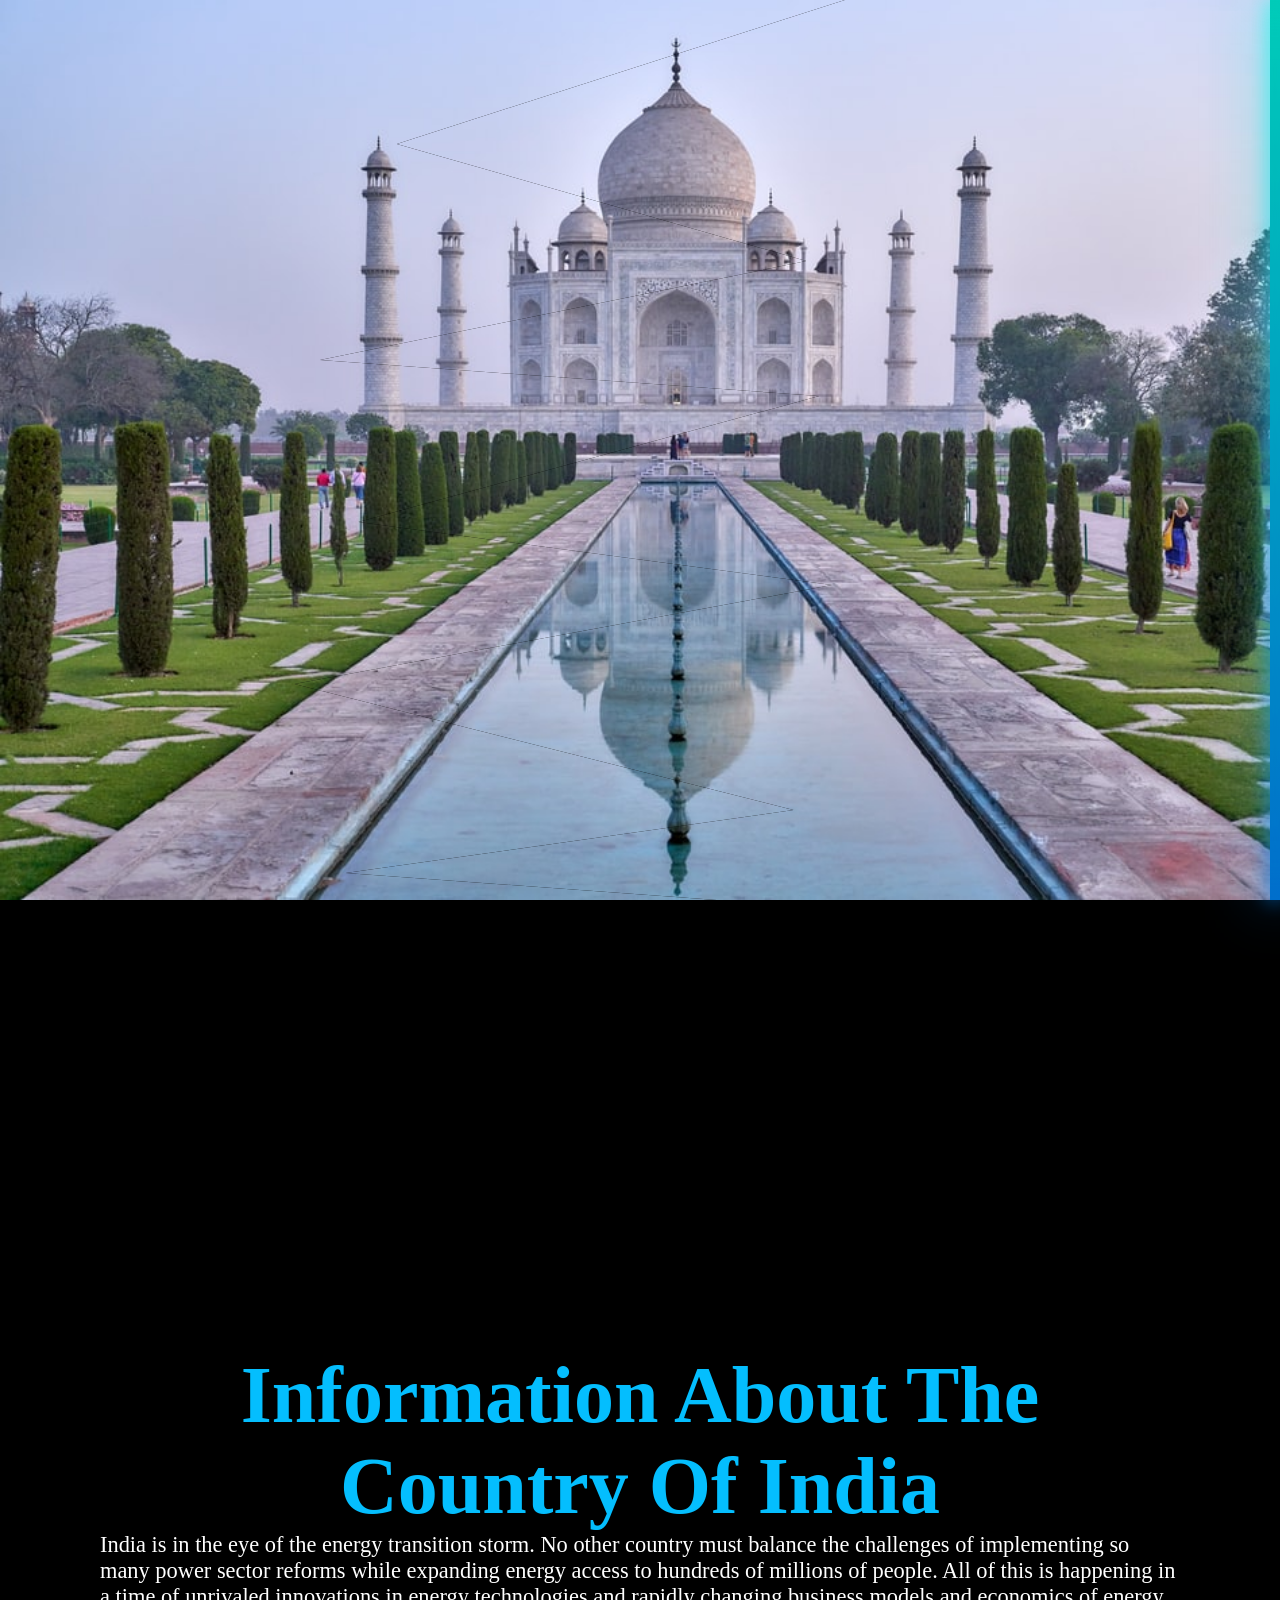
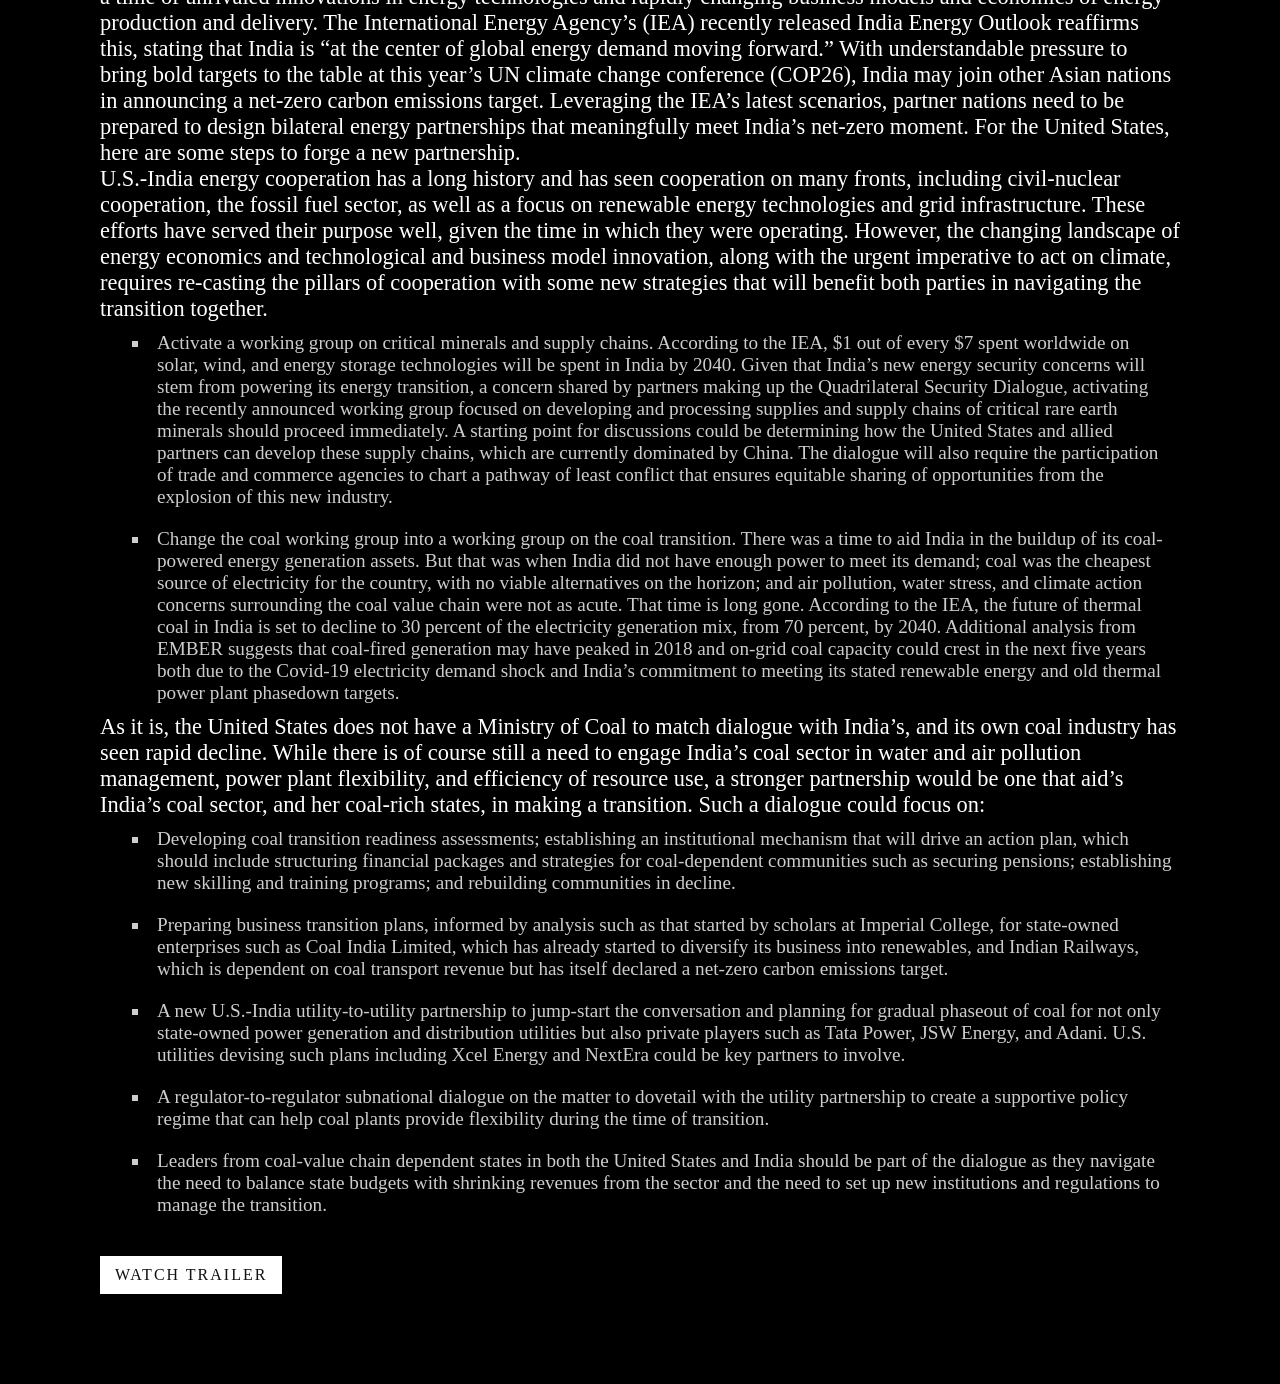
==== index2.html @ d143ca3e "create project" ====
<!DOCTYPE html>
<html lang="en">

<head>
    <meta charset="UTF-8">
    <meta http-equiv="X-UA-Compatible" content="IE=edge">
    <meta name="viewport" content="width=device-width, initial-scale=1.0">
    <title>countries / India</title>
    <link rel="stylesheet" href="css/fontawesome.min.css">
    <link rel="stylesheet" href="css/bootstrap.min.css">
    <link rel="stylesheet" href="css/owl.carousel.min.css" />
    <link rel="stylesheet" href="css/style.css">
</head>

<body>
    <div id="scrollBar1"></div>
    <div id="scrollPath1"></div>
    <!-- start section london -->
    <div class="page-india">
        <div class="section-india">
            <div class="side" id="side1"></div>
            <div class="side" id="side2"></div>
        </div>
        <div class="content">
            <h2>Information about the country of India</h2>
            <p>India is in the eye of the energy transition storm. No other country must balance the challenges of
                implementing so many power sector reforms while expanding energy access to hundreds of millions of
                people. All of this is happening in a time of unrivaled innovations in energy technologies and rapidly
                changing business models and economics of energy production and delivery. The International Energy
                Agency’s (IEA) recently released India Energy Outlook reaffirms this, stating that India is “at the
                center of global energy demand moving forward.” With understandable pressure to bring bold targets to
                the table at this year’s UN climate change conference (COP26), India may join other Asian nations in
                announcing a net-zero carbon emissions target. Leveraging the IEA’s latest scenarios, partner nations
                need to be prepared to design bilateral energy partnerships that meaningfully meet India’s net-zero
                moment. For the United States, here are some steps to forge a new partnership.
            </p>
            <p>U.S.-India energy cooperation has a long history and has seen cooperation on many fronts, including
                civil-nuclear cooperation, the fossil fuel sector, as well as a focus on renewable energy technologies
                and grid infrastructure. These efforts have served their purpose well, given the time in which they were
                operating. However, the changing landscape of energy economics and technological and business model
                innovation, along with the urgent imperative to act on climate, requires re-casting the pillars of
                cooperation with some new strategies that will benefit both parties in navigating the transition
                together.</p>
            <ul>
                <li>Activate a working group on critical minerals and supply chains. According to the IEA, $1 out of
                    every $7 spent worldwide on solar, wind, and energy storage technologies will be spent in India by
                    2040. Given that India’s new energy security concerns will stem from powering its energy transition,
                    a concern shared by partners making up the Quadrilateral Security Dialogue, activating the recently
                    announced working group focused on developing and processing supplies and supply chains of critical
                    rare earth minerals should proceed immediately. A starting point for discussions could be
                    determining how the United States and allied partners can develop these supply chains, which are
                    currently dominated by China. The dialogue will also require the participation of trade and commerce
                    agencies to chart a pathway of least conflict that ensures equitable sharing of opportunities from
                    the explosion of this new industry.</li>
                <li>Change the coal working group into a working group on the coal transition. There was a time to aid
                    India in the buildup of its coal-powered energy generation assets. But that was when India did not
                    have enough power to meet its demand; coal was the cheapest source of electricity for the country,
                    with no viable alternatives on the horizon; and air pollution, water stress, and climate action
                    concerns surrounding the coal value chain were not as acute. That time is long gone. According to
                    the IEA, the future of thermal coal in India is set to decline to 30 percent of the electricity
                    generation mix, from 70 percent, by 2040. Additional analysis from EMBER suggests that coal-fired
                    generation may have peaked in 2018 and on-grid coal capacity could crest in the next five years both
                    due to the Covid-19 electricity demand shock and India’s commitment to meeting its stated renewable
                    energy and old thermal power plant phasedown targets.</li>
            </ul>
            <p>As it is, the United States does not have a Ministry of Coal to match dialogue with India’s, and its own
                coal industry has seen rapid decline. While there is of course still a need to engage India’s coal
                sector in water and air pollution management, power plant flexibility, and efficiency of resource use, a
                stronger partnership would be one that aid’s India’s coal sector, and her coal-rich states, in making a
                transition. Such a dialogue could focus on:</p>
            <ul>
                <li>Developing coal transition readiness assessments; establishing an institutional mechanism that will
                    drive an action plan, which should include structuring financial packages and strategies for
                    coal-dependent communities such as securing pensions; establishing new skilling and training
                    programs; and rebuilding communities in decline.</li>
                <li>Preparing business transition plans, informed by analysis such as that started by scholars at
                    Imperial College, for state-owned enterprises such as Coal India Limited, which has already started
                    to diversify its business into renewables, and Indian Railways, which is dependent on coal transport
                    revenue but has itself declared a net-zero carbon emissions target.</li>
                <li>A new U.S.-India utility-to-utility partnership to jump-start the conversation and planning for
                    gradual phaseout of coal for not only state-owned power generation and distribution utilities but
                    also private players such as Tata Power, JSW Energy, and Adani. U.S. utilities devising such plans
                    including Xcel Energy and NextEra could be key partners to involve.</li>
                <li>A regulator-to-regulator subnational dialogue on the matter to dovetail with the utility partnership
                    to create a supportive policy regime that can help coal plants provide flexibility during the time
                    of transition.</li>
                <li>Leaders from coal-value chain dependent states in both the United States and India should be part of
                    the dialogue as they navigate the need to balance state budgets with shrinking revenues from the
                    sector and the need to set up new institutions and regulations to manage the transition.</li>
            </ul>
            <a href="#" onclick="toggle();">Watch Trailer</a>
        </div>
        <div class="trailer">
            <video src="video/Jana Gana Mana - National Anthem -.mp4" controls="true"></video>
            <img src="image/close.png" alt="image-close" onclick="toggle();">
        </div>
    </div>
    <!-- link jquery -->
    <script src="js/jquery-3.6.0.min.js"></script>
    <!-- link bootstrap -->
    <script src="js/popper.min.js"></script>
    <script src="js/bootstrap.min.js"></script>
    <!-- link javascript -->
    <script src="js/fontAwesome.js"></script>
    <script src="js/main.js"></script>
    <script type="text/javascript">
        // split Banner on Page Scroll
        var side1 = document.getElementById("side1")
        window.addEventListener("scroll", function () {
            side1.style.left = -window.pageYOffset + 'px';
        })
        var side2 = document.getElementById("side2")
        window.addEventListener("scroll", function () {
            side2.style.left = window.pageYOffset + 'px';
        })
        function toggle() {
            var trailer = document.querySelector('.trailer');
            trailer.classList.toggle('active');
            video.pause();
            video.currentTime = 0;
        }
    </script>
</body>

</html>
---- css/style.css ----
@import url('https://fonts.googleapis.com/css2?family=Poppins:wght@300&display=swap');
*{
    padding: 0;
    margin: 0;
    box-sizing: border-box;
}
body{
    width: 100%;
    display: flex;
    flex-wrap: wrap;
    justify-content: flex-start;
    scroll-behavior: smooth;
    background: #fff;
    overflow-x: hidden;
    font-family: 'Poppins',sans-serif;
}
@media (max-width: 260px) {
    body{
        display: none;
    }
}
body.dark{
    background: #000;
}
::selection{
    background: red;
    color: white;
}
/* *************** scrollBar styling and mouse-bar styling *************** */
::-webkit-scrollbar{
    width: 0;
}
#scrollPath1{
    position: fixed;
    top: 0;
    right: 0;
    width: 10px;
    height: 100%;
    background: rgba(0, 0, 0, .2);
    z-index: 100000;
}
#scrollBar1{
    position: fixed;
    top: 0;
    right: 0;
    width: 10px;
    height: 100%;
    background: linear-gradient(to top, #008aff, #00ffe7);
    z-index: 100000;
    animation: animate3 5s linear infinite;
}
@keyframes animate3 {
    0%, 100%{
        filter: hue-rotate(0deg);
    }
    50%{
        filter: hue-rotate(360deg);
    }
}
#scrollBar1::before{
    content: '';
    position: absolute;
    top: 0;
    left: 0;
    width: 100%;
    height: 100%;
    background: linear-gradient(to top, #008aff, #00ffe7);
    filter: blur(10px);
}
#scrollBar1::after{
    content: '';
    position: absolute;
    top: 0;
    right: 0;
    width: 100%;
    height: 100%;
    background: linear-gradient(to top, #008aff, #00ffe7);
    filter: blur(30px);
}
/* *************** start notification styling *************** */
.notify-alert-box{
    width: 400px;
    position: fixed;
    left: 50%;
    margin-left: -200px;
    top: 0;
    padding: 20px;
    z-index: 100000;
    background: #024e73;
    color: #333;
    transition: all 0.3s ease-in-out;
}
.notify-alert-box{
    color: #fff;
}
.notify-alert-box img{
    width: 70px;
    float: left;
    margin-right: 10px;
}
.notify-alert-box .buttons{
    text-align: right;
}
.notify-alert-box .buttons button{
    background: #024e73;
    color: #fff;
    border: 0;
    padding: 8px 15px;
    font-size: 18px;
    cursor: pointer;
}
/* *************** start preloader styling *************** */
.preloader{
    position: fixed;
    top: 0;
    display: flex;
    justify-content: center;
    align-items: center;
    width: 100%;
    height: 100vh;
    background: #070707;
    z-index: 10000000000;
}
.preloader::before{
    content: 'Loading';
    position: absolute;
    font-size: 12em;
    text-transform: uppercase;
    color: rgba(255, 255, 255, .03);
}
.preloader.active{
    transform: translateY(-100vh);
    transition: ease-in-out 2s;
    transition-delay: 1s;
}
.counter{
    position: relative;
    color: #fff;
    font-size: 16em;
    font-weight: 700;
    z-index: 1;
}
.counter::after{
    content: '%';
    font-size: 0.5em;
}
.hide{
    opacity: 0;
    transition: 1s;
    pointer-events: none;
}
/* ChatBot */
.chat_icon{
    position: fixed;
    left: 30px;
    bottom: 0px;
    font-size: 70px;
    color: #27ae60;
    cursor: pointer;
    z-index: 1000;
}
.chat_box{
    position: fixed;
    left: 20px;
    bottom: 100px;
    width: 400px;
    height: 40vh;
    background: #dedede;
    z-index: 1000;
    transition: all 0.3s ease-out;
    transform: scaleY(0);
    border-radius: 10px;
    border: 1px solid #27ae60;
    overflow-y: auto;
}
.chat_box.active{
    transform: scaleY(1);
}
.hidden{
    display: none !important;
}
.conv-form-wrapper textarea{
    height: 30px;
    overflow: hidden;
    resize: none;
}
#messages{
    padding: 20px;
}
/* *************** start scroll-top-button styling *************** */
.scroll-top{
    position: fixed;
    width: 50px;
    height: 50px;
    background: #27ae60;
    bottom: 800px;
    right: 30px;
    text-align: center;
    line-height: 50px;
    color: white;
    border-radius: 50%;
    z-index: 20;
    visibility: hidden;
    opacity: 0;
    box-shadow:  0px 0px 10px rgba(0,0,0,.5);
    transition: 0.5s;
    cursor: pointer;
}
.scroll-top.scroll{
    bottom: 40px;
    visibility: visible;
    opacity: 1;
}
/* *************** start section-icons styling *************** */
.section-icons{
    padding: 5px 10px;
    height: auto;
    width: 100%;
    display: flex;
    flex-wrap: wrap;
    align-items: center;
    justify-content: center;
    overflow: hidden;
}
.section-icons h3{
    font-size: 20px;
    font-weight: 400;
    font-family: sans-serif;
    color: #000;
    text-transform: uppercase;
}
body.dark .section-icons h3{
    color: #fff;
}
.section-icons h3 #phone-user{
    padding-left: 5px;
    font-size: 25px;
    font-weight: 500;
    color: #118f8b;
}
.section-icons .container .right .icons{
    margin-left: -80px;
}
.section-icons .container .right .icons a .fab{
    font-weight: 400;
    font-size: 20px;
    padding: 5px;
    color: #000;
}
body.dark .section-icons .container .right .icons a .fab{
    color: #fff;
}
.btn2{
    padding: 5px 15px 0;
    position: relative;
    background: transparent;
    font-size: 18px;
    display: inline-block;
    text-decoration: none;
    color: #069370;
    cursor: pointer;
    font-weight: 500;
    letter-spacing: 2px;
    text-transform: uppercase;
    transition: 0.5s;
}
.btn2:hover{
    letter-spacing: 4px;
    text-decoration: none;
    color: #069370;
}
#popup{
    position: fixed;
    top: -100%;
    left: 50%;
    transform: translate(-50%, -50%);
    z-index: 1000;
    background: #111;
    width: 450px;
    padding: 80px 50px 50px;
    box-shadow: 0 15px 30px rgba(0, 0, 0, 0.08);
    transition: 0.5s;
    border: 1px solid #444;
    border-radius: 20px;
    visibility: hidden;
}
#popup.active, #popup2.active{
    visibility: visible;
    top: 50%;
}
#popup .container{
    position: relative;
    margin-left: -50px;
    left: 6%;
    width: 400px;
    background: #111;
    padding: 20px 30px;
    border-radius: 5px;
    display: flex;
    align-items: center;
    justify-content: center;
    flex-direction: column;
}
#popup .container .post{
    display: none;
}
#popup .container .text{
    font-size: 25px;
    color: #666;
    font-weight: 500;
}
#popup .container .edit{
    position: absolute;
    right: 10px;
    top: 5px;
    font-size: 16px;
    color: #666;
    font-weight: 500;
    cursor: pointer;
}
#popup .container .edit:hover{
    text-decoration: underline;
    color: rgb(17, 141, 199);
}
#popup .container .star-widget input{
    display: none;
}
#popup .star-widget label{
    font-size: 40px;
    color: #444;
    padding: 10px;
    float: right;
    transition: all 0.2s ease;
}
.star-widget input#rate-1:not(checked) ~ label:hover,
.star-widget input#rate-2:not(checked) ~ label:hover,
.star-widget input#rate-3:not(checked) ~ label:hover,
.star-widget input#rate-4:not(checked) ~ label:hover,
.star-widget input#rate-5:not(checked) ~ label:hover{
    color: #fd4;
}
input#rate-1:checked ~ label,
input#rate-2:checked ~ label,
input#rate-3:checked ~ label,
input#rate-4:checked ~ label{
    color: #fd4;
}
input#rate-5:checked ~ label{
    color: #fd4;
    text-shadow: 0 0 20px #952;
}
#rate-1:checked ~ form .header:before{
    content: "I just hate it 😠";
}
#rate-2:checked ~ form .header:before{
    content: "I don't like it 😞";
}
#rate-3:checked ~ form .header:before{
    content: "I is awesome 😄";
}
#rate-4:checked ~ form .header:before{
    content: "I just like it 😎";
}
#rate-5:checked ~ form .header:before{
    content: "I just love it 😍";
}
#popup .container form{
    display: none;
}
#popup input:checked ~ form{
    display: block;
}
#popup form .header{
    width: 100%;
    font-size: 25px;
    color: #fe7;
    font-weight: 500;
    margin: 5px 0 20px 0;
    text-align: center;
    transition: all 0.2s ease;
}
#popup form .textarea{
    height: 100px;
    width: 100%;
    overflow: hidden;
}
#popup form .textarea textarea{
    height: 100%;
    width: 100%;
    outline: none;
    color: #eee;
    border: 1px solid #333;
    background: #222;
    padding: 10px;
    font-size: 17px;
    resize: none;
} 
#popup form .btn3{
    height: 45px;
    width: 100%;
    margin: 15px 0;
}
#popup form .btn3 button{
    height: 100%;
    width: 100%;
    border: 1px solid #444;
    outline: none;
    background: #222;
    color: #999;
    font-size: 17px;
    font-weight: 500;
    text-transform: uppercase;
    cursor: pointer;
    transition: all .3s ease;
}
#popup form .btn3 button:hover{
    background: #1b1b1b;
}
#popup .close{
    position: absolute;
    top: 30px;
    right: 30px;
    cursor: pointer;
    color: #fff;
}
.section-icons .container .left .toggle{
    position: absolute;
    background: rgba(255, 255, 255, 0.05);
    box-shadow: 2px 2px 5rem rgb(0 0 0 / 50%);
    width: 50px;
    height: 50px;
    border-radius: 50%;
    top: -20%;
    right: 0;
    transition: all 1s ease-in;
    cursor: pointer;
    padding-top: 7.5px;
}
body.dark .section-icons .container .left .toggle{
    background: rgba(0, 0, 0, 0.5);
    box-shadow: 0 0 .3rem rgb(150, 150, 150, 50%);
}
.section-icons .container .left .toggle::before{
    content: '\f185';
    font-family: fontAwesome;
    color: #000;
    font-size: 25px;
    padding-left: 12.5px;
}
body.dark .section-icons .container .left .toggle::before{
    content: '\f186';
    font-family: fontAwesome;
    color: #fff;
}
#popup2{
    position: fixed;
    top: -100%;
    left: 50%;
    transform: translate(-50%, -50%);
    z-index: 1000;
    background: #fff;
    width: 410px;
    padding: 20px 10px 0px;
    border-radius: 10px;
    box-shadow: 0 15px 30px rgba(0, 0, 0, 0.8);
    transition: 0.5s;
    visibility: hidden;
}
#popup2 .close{
    position: absolute;
    top: 30px;
    right: 30px;
    cursor: pointer;
    color: #d43f8d;
}
.popup .content{
    width: 400px;
    background: #fff;
    border-radius: 5px;
    text-align: center;
    padding: 30px 45px 10px 20px;
}
.popup .content h1{
    font-size: 35px;
    font-weight: 600;
    margin: 0 0 30px 0;
}
.popup .content .form-outer{
    width: 100%;
    overflow: hidden;
}
.popup .form-outer form{
    display: flex;
    width: 400%;
}
.popup .form-outer form .page{
    width: 25%;
    transition: margin-left .3s ease-in-out;
}
.popup .form-outer form .page .title{
    text-align: left;
    font-size: 25px;
    font-weight: 500;
}
.popup .form-outer form .page .field{
    height: 45px;
    width: 330px;
    margin: 45px 0;
    display: flex;
    position: relative;
}
.popup .form-outer form .page .field .label{
    position: absolute;
    top: -30px;
    font-weight: 500;
}
.popup .form-outer form .page .field input{
    height: 100%;
    width: 100%;
    border: 1px solid lightgrey;
    border-radius: 5px;
    font-size: 18px;
    padding-left: 15px;
}
.popup .form-outer form .page .field select{
    width: 100%;
    padding-left: 10px;
    font-size: 17px;
    font-weight: 500;
}
.popup .form-outer form .page .field button{
    width: 100%;
    height: calc(100% + 5px);
    margin-top: -20px;
    border: none;
    background: #d43f8d;
    color: #fff;
    font-size: 18px;
    font-weight: 500;
    letter-spacing: 1px;
    text-transform: uppercase;
    cursor: pointer;
    transition: 0.3s ease;
}
.popup .form-outer form .page .field button:hover{
    background: #000;
}
.popup .form-outer form .page .btns button{
    margin-top: -20px !important;
}
.popup .form-outer form .page .btns button.prev{
    margin-right: 3px;
}
.popup .form-outer form .page .btns button.next{
    margin-left: 3px;
}
.popup .content .progress-bar2{
    display: flex;
    margin: 40px 0;
}
.popup .content .progress-bar2 .step{
    position: relative;
    text-align: center;
    width: 100%;
}
.popup .progress-bar2 .step p{
    font-size: 18px;
    font-weight: 500;
    color: #000;
    margin-bottom: 8px;
}
.popup .progress-bar2 .step p.active{
    color: #d43f8d;
}
.popup .progress-bar2 .step .bullet{
    position: relative;
    height: 25px;
    width: 25px;
    border: 2px solid #000;
    display: inline-block;
    border-radius: 50%;
    font-weight: 500;
    font-size: 17px;
    line-height: 25px;
    transition: 0.3s;
}
.popup .progress-bar2 .step .bullet.active{
    border-color: #d43f8d;
    background: #d43f8d;
}
.popup .progress-bar2 .step:last-child .bullet::before,
.popup .progress-bar2 .step:last-child .bullet::after{
    display: none;
}
.popup .progress-bar2 .step .bullet::before,
.popup .progress-bar2 .step .bullet::after{
    content: '';
    position: absolute;
    bottom: 11px;
    right: -51px;
    height: 3px;
    width: 44px;
    background: #262626;
}
.popup .progress-bar2 .step .bullet.active::after{
    background: #d43f8d;
    transform: scaleX(0);
    animation: animate .3s linear forwards;
}
@keyframes animate {
    100%{
        transform: scaleX(1);
    }
}
.popup .progress-bar2 .step .bullet span{
    font-weight: 500;
    font-size: 17px;
    line-height: 25px;
    position: absolute;
    left: 50%;
    transform: translate(-50%);
}
.popup .progress-bar2 .step .bullet.active span{
    display: none;
}
.popup .progress-bar2 .step .check{
    position: absolute;
    left: 50%;
    top: 80%;
    font-size: 15px;
    transform: translate(-50%, -50%);
    display: none;
}
.popup .progress-bar2 .step .check.active{
    display: block;
    color: #fff;
}
.popup #email-text{
    position: absolute;
    width: 100%;
    display: block;
    color: #000;
    font-weight: 300;
    font-style: italic;
    padding: 5px;
    top: 40px;
    margin-bottom: 10px;
}
.popup form .inputBox{
    position: relative;
}
.popup form .inputBox::before{
    content: '';
    position: absolute;
    right: 15px;
    top: 9px;
    width: 30px;
    height: 30px;
    border-radius: 50%;
    color: #fff;
    text-align: center;
    padding-top: 4px;
    font-size: 16px;
}
.popup form .emailBox.invalid::before,
.popup form .passBox.invalid::before{
    content: '\f00d';
    font-family: fontAwesome;
    background: #ff0000;
}

.popup form .emailBox.valid::before,
.popup form .passBox.valid::before{
    content: '\f00c';
    font-family: fontAwesome;
    background: #00ff00;
}
.popup #pass-text{
    top: 40px;
    position: absolute;
    width: 100%;
    display: block;
    color: #000;
    font-weight: 300;
    font-style: italic;
    padding: 5px;
}
/* *************** start section-icons responsive ************** */
@media (max-width: 991px) {
    .section-icons{
        margin-bottom: 30px;
        display: flex;
        flex-direction: column;
        align-items: center;
        justify-content: center;
        margin-top: 30px;
    }
    .section-icons .container .right .icons{
        margin-left: 80px;
    }
    .section-icons .container .left .icons h5{
        margin-left: 0px;
        margin-top: 10px;
    }
    .section-icons .container .left .toggle{
        margin-top: 10px;
    }
}
@media (max-width: 767px) {
    .section-icons h3{
        font-size: 16px;
        width: 100%;
    }
    .section-icons h3 span{
        font-size: 20px;
    }
    .section-icons .container .right .icons a .fab{
        font-size: 17px;
    }
    .section-icons .container .right .icons {
        width: 100%;
        margin-left: 50px;
    }
}
@media (max-width: 576px) {
    .section-icons .container .row .right .row{
        display: flex;
        align-items: center;
        justify-content: space-between;
        width: 100%;
    }
    .section-icons .container .row .right .row .col-lg-8{
        width: 40%;
    }
    .section-icons .container .row .right .row .col-lg-4{
        width: 50%;
    }
    .section-icons h3{
        font-size: 15px;
        width: 160%;
        margin-left: 20px;
    }
    .section-icons h3 span{
        font-size: 18px;
    }
    .section-icons .container .right .icons a .fab{
        font-size: 15px;
    }
    .section-icons .container .right .icons {
        width: 100%;
        margin-left: 100px;
    }
    .section-icons .container .left .toggle{
        top: -20%;
        right: 60px;
    }
}
@media (max-width: 500px) {
    .section-icons .container .row .right .row{
        display: flex;
        flex-direction: column;
        align-items: center;
        justify-content: center;
        width: 100%;
    }
    .section-icons .container .row .right .row .col-lg-8{
        width: 100%;
    }
    .section-icons .container .row .right .row .col-lg-4{
        width: 100%;
    }
    .section-icons h3{
        margin-left: 0px;
    }
    .section-icons .container .right .icons {
        width: 100%;
        margin-left: 0px;
    }
    .section-icons .container .left .toggle{
        top: -170%;
        right: 20px;
    }
}
@media (max-width: 400px) {
    .section-icons .container .left .toggle{
        width: 30px;
        height: 30px;
        padding-top: 2.5px;
    }
    .section-icons .container .left .toggle::before{
        font-size: 17px;
        padding-left: 7.5px;
    }
    .section-icons .container{
        padding: 5px;
    }
    .section-icons .container .btn2{
        padding-left: 5px;
    }
}
@media (max-width: 350px) {
    .section-icons .container .row .right .row{
        padding-top: 50px;
    }
    .section-icons .container .left .toggle{
        top: -330%;
    }
}
@media (max-width: 315px) {
    .section-icons .container .right h3{
        font-size: 15px;
    }
}
@media (max-width: 276px) {
    .section-icons .container .left .toggle{
        top: -162%;
    }
    .section-icons .container .right h3{
        font-size: 10px;
    }
}
/* *************** start header styling ************** */
header{
    background: url(../image/background1.jpg);
    width: 100%;
    height: 100vh;
    background-size: cover;
    background-repeat: no-repeat;
    overflow: hidden;
    position: relative;
}
header nav{
    position: relative;
    max-width: 1200px;
    margin: 20px auto;
    padding: 10px;
    background: transparent;
    box-sizing: border-box;
    display: flex;
    flex-direction: row;
    justify-content: space-between;
}
header nav.sticky{
    position: fixed;
    background: #fff;
    margin: 0px auto;
    top: 0;
    left: 0;
    right: 0;
    max-width: 100%;
    border-radius: 0;
    transition: width .5s ease;
    transition-delay: .7s;
    z-index: 20;
    box-shadow: 0px 5px 10px rgba(0,0,0,.5);
}
body.dark header nav.sticky{
    background: #111;
    box-shadow: 0px 2px 10px rgba(100,100,100,.5);
}
header nav img{
    width: 230px;
    height: 60px;
    object-fit: cover;
    display: inline-block;
}
nav .navbar-collapse{
    display: flex;
    justify-content: end;
}
.clearfix{
    clear: both;
}
nav .navbar-collapse ul{
    margin: 0;
    padding: 0;
    display: flex;
}
nav .navbar-collapse ul .nav-item{
    list-style: none;
}
nav .navbar-collapse ul .nav-item .nav-link{
    color: #fff;
}
nav.sticky .navbar-collapse ul .nav-item .nav-link{
    color: #111;
}
body.dark nav.sticky .navbar-collapse ul .nav-item .nav-link{
    color: #fff;
}
nav .navbar-collapse ul li a{
    display: block;
    margin: 10px 0;
    padding: 10px 20px;
    text-decoration: none;
    color: #111;
    font-size: 17px;
}
nav ul .nav-item .nav-link.active,
nav ul .nav-item .nav-link:hover{
    background: #069370;
    color: #fff;
    transition: .5s;
}
nav.sticky ul .nav-item .nav-link.active,
nav.sticky ul .nav-item .nav-link:hover{
    color: #fff;
}
body.dark nav ul .nav-item .nav-link.active,
body.dark nav ul .nav-item .nav-link:hover{
    color: #000;
}

header .section-form .container{
    width: 100%;
    position: absolute;
    bottom: 150px;
    left: 35%;
}
.section-form .container input[type = 'text']::placeholder{
    font-size: 20px;
    color: #118f8b;
}
.autocomplete {
    position: relative;
    display: inline-block;
}
input {
    border: 1px solid transparent;
    background-color: #f1f1f1;
    padding: 10px;
    font-size: 16px;
    outline: none;
    border-radius: 4px;
}
body.dark input{
    background: #111;
}
input[type=text] {
    background-color: #f1f1f1;
    width: 120%;
    height: 45px;
    padding-left: 20px;
    padding-right: 80px;
    overflow: hidden;
    border: none;
}
body.dark input[type=text]{
    color: #069370;
}
input[type=submit] {
    position: absolute;
    background-color: #118f8b;
    color: #fff;
    font-size: 17px;
    margin-left: -9px;
    z-index: 12;
    height: 45px;
    cursor: pointer;
}
body.dark input[type=submit]{
    background-color: #118f8b;
    color: #000;
}
.autocomplete-items {
    position: absolute;
    border: 1px solid #d4d4d4;
    border-bottom: none;
    border-top: none;
    z-index: 10;
    top: 100%;
    left: 0;
    right: 0;
    width: 100%;
}
.autocomplete-items div {
    padding: 10px;
    cursor: pointer;
    background-color: #fff;
    border-bottom: 1px solid #d4d4d4;
}
.autocomplete-items div:hover {
    background-color: #e9e9e9;
}
.autocomplete-active {
    background-color: DodgerBlue !important;
    color: #ffffff;
}
/* *************** start header responsive *************** */
@media (max-width: 1200px) {
    nav{
        margin: 0px;
    }
    .section-form .container{
        left: 34%;
    }
}
@media (max-width: 1100px) {
    header{
        overflow-x: hidden;
    }
    header nav{
        position: relative;
        max-width: 100%;
        margin: 0 auto;
        padding: 10px;
    }
}
@media (max-width: 992px) {
    header .section-form .container{
        left: 28%;
    }
    .autocomplete {
        position: relative;
        display: inline-block;
    }
    header .section-form{
        padding-bottom: 200px;
        width: 100%;
    }
    .menu-toggle{
        display: block;
        width: 40px;
        height: 40px;
        margin: 10px ;
        float: right;
        cursor: pointer;
        text-align: center;
        font-size: 30px;
        color: #069370;
    }
    .menu-toggle::before{
        content: '\f0c9';
        font-family: fontAwesome;
        line-height: 40px;
    }
    .menu-toggle.active {
        background-color: #fff;
        border-radius: 10px;
    }
    body.dark .menu-toggle.active{
        background-color: #000;
    }
    .menu-toggle.active::before{
        content: '\f00d';
    }
    header nav .navbar-collapse{
        display: none;
    }
    header nav .navbar-collapse.active{
        display: block;
        width: 100%;
        text-align: center;
        background-color: #fff;
        color: #111;
        border-radius: 10px;
    }
    body.dark header nav .navbar-collapse.active{
        background-color: #000;
        color: #fff;
    }
    nav .navbar-collapse ul .nav-item .nav-link{
        color: #111;
    }
    body.dark nav .navbar-collapse ul .nav-item .nav-link{
        color: #fff;
    }
    header nav .navbar-collapse.active ul{
        display: block;
    }
    header nav .navbar-collapse.active ul li{
        margin: 0;
    }
}
@media (max-width: 900px) {
    header .section-form .container{
        left: 27%;
    }
}
@media (max-width: 800px) {
    header .section-form .container{
        left: 23%;
    }
}
@media (max-width: 700px) {
    header .section-form .container{
        left: 20%;
    }
}
@media (max-width: 600px) {
    .section-form .container{
        margin: 400px auto 0px;
    }
    input[type=text] {
        width: 90%;
    }
    input[type=submit] {
        margin-left: -60px;
    }
}
@media (max-width: 500px) {
    header .section-form .container{
        left: 15%;
    }
}
@media (max-width: 470px) {
    input[type=text] {
        width: 80%;
        height: 45px;
    }
    input[type=submit] {
        margin-left: -80px;
        height: 45px;
        width: 80px;
    }
}
@media (max-width: 400px) {
    header{
        height: 90vh;
    }
    header nav img{
        width: 170px;
        height: 40px;
        object-fit: cover;
        display: inline-block;
    }
    header .section-form form{
        display: flex;
        flex-direction: column;
        justify-content: center;
    }
    input[type=submit] {
        margin-left: 80px;
        height: 45px;
        width: 80px;
        display: block;
        margin-bottom: 120px;
    }
}
@media (max-width: 350px) {
    header .section-form .container{
        left: 10%;
    }
}
@media (max-width: 300px) {
    input[type=text] {
        width: 70%;
        height: 40px;
    }
    input[type=submit] {
        height: 40px;
        width: 70px;
        font-size: 14px;
        padding: 5px 10px;
    }
}
/* *************** start section-hotel styling ************** */
.section-hotels{
    width: 80%;
    margin: 100px auto;
    text-align: center;
    overflow: hidden;
}
.section-hotels .container{
    text-align: center;
}
.container .title{
    padding-bottom: 10px;
    font-size: 30px;
    letter-spacing: 1px;
}
body.dark .container .title{
    color: #fff;
}
.container p{
    padding-bottom: 20px;
    font-size: 17px;
    color: #444;
}
body.dark .container p{
    color: #9f9f9f;
}
.section-hotels .row .card{
    width: 18rem;
    border-radius: 10px;
    height: auto;
}
body.dark .section-hotels .row .card{
    background: #000;
    border: 2px solid #222;
}
.section-hotels .row .card .imgBx{
    position: relative;
    width: 100%;
    overflow: hidden;
    border-top-left-radius: 10px;
    border-top-right-radius: 10px;
    /* clip-path: polygon(0 0, 100% 0, 100% 85%, 0 100%); */
}
.section-hotels .row .card .imgBx img{
    width: 100%;
    height: 250px;
    object-fit: cover;
    transition: all .6s ease-in-out;
}
.section-hotels .row .card .imgBx img:hover{
    transform: scale(1.5);
}
.section-hotels .row .card .card-body .btn{
    position: absolute;
    top: 200px;
    text-align: center;
    left: 5rem;
    background: #118f8b;
    border: 2px solid #118f8b;
    border-radius: 10px;
    font-size: 17px;
}
body.dark .section-hotels .row .card .card-body .btn{
    color: #000;
}
.btn-primary{
    outline: none;
}
.section-hotels .row .card .card-body h5{
    font-size: 30px;
    font-weight: 400;
    text-transform: uppercase;
    color: #111;
    font-family: sans-serif;
}
body.dark .section-hotels .row .card .card-body h5{
    color: #fff;
}
.section-hotels .row .card .card-body p{
    font-size: 17px;
    text-transform: lowercase;
    color: #444;
    font-weight: 300;
    margin-top: -5px;
}
body.dark .section-hotels .row .card .card-body p{
    color: #eee;
}
.section-hotels .row .card .card-body p span{
    color: #118f8b;
    font-size: 25px;
    font-family: sans-serif;
    text-transform: uppercase;
    padding-left: 7px;
}
/* *************** start section-hotels responsive *************** */
@media (max-width: 1450px) {
    .section-hotels{
        width: 85%;
    }
}
@media (max-width: 1350px) {
    .section-hotels{
        width: 90%;
    }
}
@media (max-width: 1270px) {
    .section-hotels{
        width: 95%;
    }
}
@media (max-width: 1200px) {
    .section-hotels .row .card{
        width: 17rem;
    }
    .section-hotels .row .card .card-body .btn{
        left: 4rem;
        font-size: 16px;
    }
}
@media (max-width: 1150px) {
    .section-hotels .row .card{
        width: 16rem;
    }
    .section-hotels .row .card .imgBx img{
        height: 230px;
    }
    .section-hotels .row .card .card-body .btn{
        left: 3.5rem;
        font-size: 15.5px;
        top: 180px;
    }
}
@media (max-width: 1100px) {
    .section-hotels{
        width: 98%;
    }
}
@media (max-width: 1050px) {
    .section-hotels .row .card{
        width: 15.5rem;
    }
    .section-hotels .row .card .imgBx img{
        height: 210px;
    }
    .section-hotels .row .card .card-body .btn{
        left: 3rem;
        font-size: 15.5px;
        top: 160px;
    }
}
@media (max-width: 991px) {
    .section-hotels{
        width: 80%;
        margin: 100px auto 80px;
    }
    .section-hotels .row .card{
        width: 18rem;
        margin-bottom: 40px;
        margin-left: 35px;
    }
    .section-hotels .row .card .card-body .btn{
        left: 4rem;
        font-size: 17px;
        top: 160px;
    }
}
@media (max-width: 800px) {
    .section-hotels{
        width: 85%;
        margin: 100px auto 80px;
    }
    .section-hotels .row .card{
        margin-left: 30px;
    }
}
@media (max-width: 768px) {
    .section-hotels{
        width: 100%;
        margin: 100px auto 80px;
    }
    .section-hotels .row .card{
        width: 18rem;
        margin: 0 auto 40px;
    }
}
@media (max-width:500px) {
    .container p{
        font-size: 15px;
    }
}
@media (max-width: 320px) {
    .section-hotels .row .card{
        width: 15.5rem;
        margin: 0 auto 40px;
    }
    .section-hotels .row .card .card-body .btn{
        left: 3.35rem;
        font-size: 14px;
    }
}
/* *************** start section-tours styling *************** */
.section-tours {
    width: 80%;
    margin: 0 auto 100px;
    overflow: hidden;
}
.section-tours .container{
    text-align: center;
    width: 100%;
}
.section-tours .row .card{
    border: none;
    width: 18rem;
    overflow: hidden;
}
.section-tours .row .card .imageBx{
    position: relative;
    width: 160%;
    height: 400px;
    overflow: hidden;
    transition: all 0.5s ease-in-out;
}
.section-tours .row .card .imageBx img{
    width: 100%;
    height: 100%;
    object-fit: cover;
    transition: .6s;
}
.section-tours .row .card .imageBx img:hover{
    transform: scale(1.5);
}
.section-tours .row .card .imageBx .inform{
    position: absolute;
    z-index: 3;
    top: 20px;
    left: 15px;
    color: #118f8b;
}
.section-tours .row .card .imageBx:hover .inform{
    display: none;
}
.section-tours .row .card .imageBx .inform span{
    display: inline-block;
    margin-top: 270px;
    margin-left: 200px;
    background: #111;
    padding: 5px 10px;
    border-bottom-left-radius: 20px;
    border-top-left-radius: 20px;
    color: #fff;
}
.section-tours .row .card .imageBx .inform span.active{
    margin-left: 190px;
}
body.dark .section-tours .row .card .imageBx .inform span{
    background: #fff;
    color: #000;
}
.section-tours .row .card .imageBx .content{
    position: absolute;
    top: -100%;
    left: 0;
    right: 0;
    width: 100%;
    height: 100%;
    display: flex;
    justify-content: center;
    align-items: center;
    flex-direction: column;
    padding: 20px;
    text-align: center;
    background: linear-gradient(45deg,#03a9f4, rgba(3,169,244,0.5));
    color: #fff;
    transition: 0.5s;
}
.section-tours .row .card .imageBx .content h2{
    margin-right: 40%;
    text-align: center;
    font-size: 30px;
}
.section-tours .row .card .imageBx .content p{
    margin-right: 42%;
    width: 65%;
}
.section-tours .row .card .imageBx:hover .content a button{
    position: relative;
    display: inline-block;
    padding: 10px 30px;
    text-decoration: none;
    text-transform: uppercase;
    letter-spacing: 2px;
    font-size: 12px;
    color: #fff;
    transition: 0.5s;
    background: linear-gradient(to right, #4481eb, #04befe, #4481eb);
    background-size: 200%;
    cursor: pointer;
    border: none;
    outline: none;
    margin-top: 20px;
    margin-left: -120%;
}
.section-tours .row .card .imageBx:hover .content a button:hover{
    background-position-x: -100%;
    transform: translateY(-15px);
}
.section-tours .row .card .imageBx:hover .content a button:after{
    content: "";
    position: absolute;
    top: 0;
    left: 0;
    width: 50%;
    height: 100%;
    background: rgba(255, 255, 255, .2);
}
.section-tours .row .card .imageBx:hover .content a button:before{
    content: '';
    position: absolute;
    bottom: 0;
    left: 5%;
    width: 90%;
    height: 4px;
    background: rgba(0,0,0,.4);
    filter: blur(5px);
    border-radius: 50%;
    transform: scale(0);
    transition: 0.5s;
    z-index: -1;
}
.section-tours .row .card .imageBx:hover .content a button:hover:before{
    transform: scale(1);
    bottom: -15px;
}
.section-tours .row .card .imageBx:hover .content{
    opacity: 1;
    top: 0;
}
/* *************** start section-tours responsive *************** */
@media (max-width: 1450px) {
    .section-tours{
        width: 85%;
    }
}
@media (max-width: 1350px) {
    .section-tours{
        width: 90%;
    }
    .section-tours .row .card .imageBx .inform .active{
        margin-left: 175px;
    }
}
@media (max-width: 1270px) {
    .section-tours{
        width: 95%;
    }
}
@media (max-width: 1200px) {
    .section-tours .row .card{
        width: 17rem;
    }
}
@media (max-width: 1150px) {
    .section-tours .row .card{
        width: 16rem;
    }
    .section-tours .row .card .imgBx img{
        height: 230px;
    }
}
@media (max-width: 1100px) {
    .section-tours{
        width: 98%;
    }
}
@media (max-width: 1050px) {
    .section-tours .row .card{
        width: 15.5rem;
    }
    .section-tours .row .card .imgBx img{
        height: 210px;
    }
    .section-tours .row .card .imageBx .inform span{
        margin-left: 160px;
    }
    .section-tours .row .card .imageBx .inform .active{
        margin-left: 140px;
    }
}
@media (max-width: 991px) {
    .section-tours{
        width: 80%;
        margin: 100px auto 80px;
    }
    .section-tours .row .card{
        width: 18rem;
        margin-bottom: 40px;
        margin-left: 35px;
    }
    .section-tours .row .card .imageBx .inform span{
        margin-top: 270px;
        margin-left: 200px;
    }
    .section-tours .row .card .imageBx .inform .active{
        margin-left: 200px;
    }
}
@media (max-width: 800px) {
    .section-tours{
        width: 85%;
        margin: 100px auto 80px;
    }
    .section-tours .row .card{
        margin-left: 30px;
    }
}
@media (max-width: 768px) {
    .section-tours{
        width: 100%;
        margin: 0 auto 80px;
    }
    .section-tours .row .card{
        width: 18rem;
        margin: 0 auto 40px;
    }
}
@media (max-width:500px) {
    .container p{
        font-size: 15px;
    }
}
@media (max-width: 320px) {
    .section-tours .row .card{
        width: 15.5rem;
        margin: 0 auto 40px;
    }
    .section-tours .row .card .imageBx .inform span{
        margin-left: 160px;
    }
    .section-tours .row .card .imageBx .inform .active{
        margin-left: 160px;
    }
}
/* ************** start section-packeges styling ************** */
.section-packeges{
    width: 80%;
    margin: 0 auto 0px;
    height: auto;
    overflow: hidden;
}
.section-packeges .container{
    width: 80%;
    margin: 0 auto 0;
    width: 100%;
    text-align: center;
}
.section-packeges .row .card{
    width: 24rem;
    border-radius: 30px;
    margin-bottom: 20px;
}
body.dark .section-packeges .row .card{
    background: #000;
    border: 2px solid #222;
}
.section-packeges .row .card .imgBx{
    position: relative;
    width: 100%;
    overflow: hidden;
    border-top-left-radius: 30px;
    border-top-right-radius: 30px;
}
.section-packeges .row .card .imgBx img{
    width: 100%;
    height: 250px;
    object-fit: cover;
    transition: all .6s ease-in-out;
}
.section-packeges .row .card .imgBx img:hover{
    transform: scale(1.5);
}
.section-packeges .row .card .card-body span{
    display: inline-block;
    color: #118f8b;
    padding-bottom: 10px;
    font-size: 18px;
}
body.dark .section-packeges .row .card .card-body div{
    color: #959595;
}
.section-packeges .row .card .card-body h5{
    font-size: 25px;
    font-weight: 400;
    font-family: sans-serif;
    column-rule: #111;
    text-transform: uppercase;
}
body.dark .section-packeges .row .card .card-body h5{
    color: #eee;
}
.section-packeges .row .card .card-body p{
    color: #444;
    font-size: 17px;
}
body.dark .section-packeges .row .card .card-body p{
    color: #929292;
}
.section-packeges .row .card .card-body div .ent{
    font-size: 25px;
    padding-left: 5px;
}
.section-packeges  .btn{
    position: absolute;
    top: 230px;
    left: 120px;
    background: #118f8b;
    border-radius: 20px;
    border: 2px solid #118f8b;
}
/* *************** start section-packeges responsive *************** */
@media (max-width: 1450px) {
    .section-packeges{
        width: 85%;
    }
}
@media (max-width: 1350px) {
    .section-packeges{
        width: 90%;
    }
}
@media (max-width: 1270px) {
    .section-packeges{
        width: 95%;
    }
}
@media (max-width: 1200px) {
    .section-packeges .row .card{
        width: 23rem;
    }
}
@media (max-width: 1150px) {
    .section-packeges .row .card{
        width: 22rem;
    }
    .section-packeges .row .card .imgBx img{
        height: 230px;
    }
    .section-packeges .row .card .card-body .btn{
        left: 5.8rem;
    }
}
@media (max-width: 1100px) {
    .section-packeges{
        width: 98%;
    }
}
@media (max-width: 1050px) {
    .section-packeges .row .card{
        width: 20.5rem;
    }
    .section-packeges .row .card .imgBx img{
        height: 210px;
    }
}
@media (max-width: 991px) {
    .section-packeges{
        width: 80%;
        margin: 100px auto 80px;
    }
    .section-packeges .row .card{
        width: 20rem;
        margin-bottom: 40px;
        margin-left: 35px;
    }
    .section-packeges .row .card .card-body .btn{
        left: 5rem;
        font-size: 17px;
        top: 230px;
    }
}
@media (max-width: 800px) {
    .section-packeges{
        width: 85%;
        margin: 100px auto 80px;
    }
    .section-packeges .row .card{
        margin-left: 30px;
    }
}
@media (max-width: 768px) {
    .section-packeges{
        width: 100%;
        margin: 0 auto 80px;
    }
    .section-packeges .row .card{
        width: 19rem;
        margin: 0 auto 40px;
    }
}
@media (max-width:500px) {
    .container p{
        font-size: 15px;
    }
}
@media (max-width: 320px) {
    .section-packeges .row .card{
        width: 15.5rem;
        margin: 0 auto 40px;
    }
    .section-packeges .row .card .card-body .btn{
        left: 3.35rem;
        font-size: 14px;
    }
}
/* *************** start section-review styling *************** */
.section-review{
    margin: 50px 0 10px;
    background: #eaeaea;
    width: 100%;
    padding-bottom: 50px;
}
body.dark .section-review{
    background: #111;
}
.section-review h2{
    text-align: center;
    padding-bottom: 60px;
    padding-top: 60px;
    font-size: 40px;
    font-family: sans-serif;
    font-family: 400;
    letter-spacing: 3px;
}
body.dark .section-review h2{
    color: #eaeaea;
}
.section-review .card{
    width: 21rem;
    border: none;
    padding: 15px 20px;
    margin: 20px 0;
    border-radius: 20px;
    box-shadow: 0px 4px 15px rgba(0, 0, 0, .2);
}
body.dark .section-review .card{
    background: #111;
    box-shadow: 0px 0px 3px rgba(255, 255, 255, 0.2);
}
.section-review .card .inform{
    display: flex;
    flex-direction: row;
    justify-content: space-between;
    padding-top: 15px;
    padding-bottom: 10px;
}
.section-review .card .imgBx {
    position: relative;
    width: 80px;
    height: 80px;
    border-radius: 50%;
    overflow: hidden;
}
.section-review .card .imgBx img{
    position: absolute;
    width: 100%;
    height: 100%;
    object-fit: cover;
}
.wrapper{
    width: 100%;
}
.wrapper .carousel{
    max-width: 1200px;
    margin: auto;
    padding: 0 30px;
}
.section-review .wrapper .card .card-body p{
    font-size: 18px;
    color: #444;
}
body.dark .section-review .wrapper .card .card-body p{
    color: #eaeaea;
}
.section-review .wrapper .card .name h5{
    margin-right: 25px;
    font-size: 25px;
    font-family: sans-serif;
}
body.dark .section-review .wrapper .card .name h5{
    color: #fff;
}
.section-review .wrapper .card .name span{
    display: inline-block;
    padding-top: 10px;
    font-family: sans-serif;
    font-size: 19px;
}
body.dark .section-review .wrapper .card .name span{
    color: #fff;
}
.owl-dots{
    text-align: center;
    margin-top: 40px;
}
.owl-dot{
    height: 15px;
    width: 15px;
    border-radius: 50%;
    outline: none !important;
    margin: 0 5px;
    border: 2px solid #118f8b !important;
    cursor: pointer;
    transition: all 0.3s ease;
}
.owl-dot:hover,
.owl-dot.active{
    background: #118f8b !important;
}
/* *************** start section-review responsive *************** */
@media (max-width: 1100px) {
    .section-review .card{
        width: 19rem;
        margin: 20px 0;
        margin: auto;
    }
    .section-review .wrapper .card .card-body p{
        font-size: 16px;
    }
    .section-review .wrapper .card .name h5{
        margin-right: 20px;
        font-size: 22px;
    }
}
@media (max-width: 999px) {
    .section-review .card{
        width: 21rem;
        padding: 15px 20px;
        margin: 20px 0;
        margin: auto;
    }
}
@media (max-width: 750px) {
    .section-review .card{
        width: 19rem;
        margin: 20px auto;
    }
    .section-review .wrapper .card .card-body p{
        font-size: 16px;
    }
    .section-review .wrapper .card .name h5{
        margin-right: 20px;
        font-size: 22px;
    }
}
@media (max-width: 680px) {
    .section-review .card{
        width: 16.5rem;
        margin: 20px auto;
    }
    .section-review .wrapper .card .card-body p{
        font-size: 14px;
    }
    .section-review .wrapper .card .name h5{
        margin-right: 0px;
        font-size: 19px;
    }
    .section-review .wrapper .card .name span{
        padding-top: 10px;
        font-size: 17px;
    }
}
@media (max-width: 599px) {
    .section-review .card{
        width: 21rem;
        padding: 15px 20px;
        margin: 20px 0;
        margin: auto;
    }
    .section-review .wrapper .card .card-body p{
        font-size: 19px;
    }
    .section-review .wrapper .card .name h5{
        margin-right: 20px;
        font-size: 25px;
    }
    .section-review .wrapper .card .name span{
        padding-top: 10px;
        font-size: 19px;
    }
}
@media (max-width: 400px) {
    .section-review .card{
        width: 19rem;
        margin: 20px auto;
    }
    .section-review .wrapper .card .card-body p{
        font-size: 16px;
    }
    .section-review .wrapper .card .name h5{
        margin-right: 20px;
        font-size: 22px;
    }
}
@media (max-width: 360px) {
    .section-review .card{
        width: 16.5rem;
        margin: 20px auto;
    }
    .section-review .wrapper .card .card-body p{
        font-size: 14px;
    }
    .section-review .wrapper .card .name h5{
        margin-right: 0px;
        font-size: 19px;
    }
    .section-review .wrapper .card .name span{
        padding-top: 10px;
        font-size: 17px;
    }
}
@media (max-width: 320px) {
    .section-review .card{
        width: 15rem;
    }
    .section-review .wrapper .card .card-body p{
        font-size: 12px;
    }
    .section-review .wrapper .card .name h5{
        font-size: 15px;
    }
    .section-review .wrapper .card .name span{
        font-size: 15px;
    }
}
@media (max-width: 300px) {
    .section-review .card{
        width: 14rem;
    }
    .section-review .wrapper .card .card-body p{
        font-size: 12px;
    }
    .section-review .wrapper .card .name h5{
        margin-right: 0px;
        font-size: 13px;
    }
    .section-review .wrapper .card .name span{
        padding-top: 10px;
        font-size: 13px;
    }
}
/* *************** start section-image-icons styling *************** */
.section-image-icons{
    width: 90%;
    margin: 0 auto;
    overflow: hidden;
}
.section-image-icons .section-icons{
    width: 100%;
    display: flex;
    justify-content: flex-end;
    padding-top: 10px;
    margin-bottom: 40px;
    cursor: pointer;
}
.section-image-icons .section-icons i{
    margin: 0 5px;
    border-radius: 50%;
    font-size: 17px;
}
.section-image-icons .section-icons .fa-phone-alt{
    border: 2px solid #1a5eb6;
    color: #1a5eb6;
    padding: 3px;
    font-size: 16px;
}
.section-image-icons .section-icons .fa-whatsapp{
    color: rgb(33, 136, 33);
    border: 2px solid rgb(33, 136, 33);
    padding: 3px 4px;
}
.section-image-icons .section-icons .fa-telegram-plane{
    color: rgb(68, 68, 250);
    border: 2px solid rgb(68, 68, 250);
    padding: 2px 3px;
    font-size: 16px;
}
.section-image-icons .section-image{
    width: 80%;
    margin: auto;
    display: flex;
    flex-direction: row;
    flex-wrap: wrap;
    justify-content: space-between;
}
.section-image-icons .section-image .imgBx{
    position: relative;
    width: 130px;
    height: 60px;
    overflow: hidden;
    margin-bottom: 40px;
}
.section-image-icons .section-image .imgBx img{
    position: absolute;
    width: 100%;
    height: 100%;
    object-fit: cover;
}
/* *************** start section-image-icons rseponsive *************** */
@media (max-width: 1200px) {
    .section-image-icons .section-image {
        width: 85%;
    }
}
@media (max-width: 1100px) {
    .section-image-icons .section-image {
        width: 90%;
    }
}
@media (max-width: 1000px) {
    .section-image-icons .section-image .imgBx{
        width: 100px;
        height: 40px;
        margin-bottom: 20px;
    }
    .section-image-icons .section-icons{
        padding-right: 40px;
        display: flex;
        flex-direction: row;
    }
}
@media (max-width: 800px) {
    .section-image-icons{
        width: 95%;
    }
    .section-image-icons .section-image {
        width: 95%;
    }
}
@media (max-width: 700px) {
    .section-image-icons .section-image {
        width: 60%;
    }
}
@media (max-width: 600px) {
    .section-image-icons .section-image {
        width: 70%;
    }
}
@media (max-width: 500px) {
    .section-image-icons .section-image {
        width: 80%;
    }
}
@media (max-width: 450px) {
    .section-image-icons .section-image {
        width: 85%;
    }
}
@media (max-width: 400px) {
    .section-image-icons .section-image {
        width: 90%;
    }
}
/* *************** start footer styling *************** */
.footer{
    background: #eaeaea;
    width: 100%;
    margin: 50px auto 0;
    overflow-x: hidden;
}
body.dark .footer{
    background: #111;
}
.footer .imgBx{
    position: relative;
    width: 400px;
    height: 100px;
    overflow: hidden;
    margin-bottom: 50px;
    margin-left: 200px;
    margin-top: 30px;
}
.footer .imgBx img{
    position: absolute;
    width: 100%;
    height: 100%;
    object-fit: cover;
}
.footer .row{
    width: 80%;
    margin: 0 auto;
}
.footer .row #map iframe{
    width: 500px;
    height: 400px;
    border-radius: 30px;
    box-shadow: 0 0 5px rgba(0, 0, 0, 0.5);
    border: 2px solid transparent;
    margin-bottom: 30px;
}
.footer .row .inform .inform-body{
    display: flex;
    padding: 5px;
}
.footer .row .inform h5{
    color: #111;
    margin-left: 50px;
    word-spacing: 10px;
}
body.dark .row .inform h5{
    color: #fff;
}
.footer .row .inform .active2{
    margin-left: 170px;
}
.footer .row .inform .active3{
    margin-left: 140px;
}
.footer .row .inform .active4{
    margin-left: 160px;
}
.footer .row .inform .active5{
    margin-left: 198px;
}
.footer .row .inform h5 i{
    color: #069370;
}
.footer .row .inform span{
    display: inline-block;
    color: #111;
}
body.dark .footer .row .inform span{
    color: #e2e2e2;
}
/* *************** start footer responsive *************** */
@media (max-width: 1420px) {
    .footer .row{
        width: 85%;
    }
    .footer .imgBx{
        margin-left: 150px;
    }
}
@media (max-width: 1340px) {
    .footer .row{
        width: 90%;
    }
    .footer .imgBx{
        margin-left: 100px;
    }
}
@media (max-width: 1270px) {
    .footer .imgBx{
        margin-left: 50px;
    }
    .footer .row{
        width: 95%;
    }
    .footer .row #map iframe{
        width: 400px;
        height: 350px;
    }
}
@media (max-width: 1200px) {
    .footer .row .inform .inform-body{
        margin-left: -100px;
    }
}
@media (max-width: 1100px) {
    .footer .row .inform .inform-body{
        margin-left: -70px;
    }
    .footer .row .inform h5{
        margin-left: 30px;
        font-size: 18px;
    }
    .footer .row .inform .active2{
        margin-left: 150px;
    }
    .footer .row .inform .active3{
        margin-left: 120px;
    }
    .footer .row .inform .active4{
        margin-left: 140px;
    }
    .footer .row .inform .active5{
        margin-left: 178px;
    }
    .footer .row #map iframe{
        width: 350px;
        height: 300px;
    }
}
@media (max-width: 940px) {
    .footer .row{
        width: 100%;
    }
    .footer .row #map iframe{
        width: 270px;
        height: 230px;
    }
    .footer .row .inform h5{
        margin-left: 30px;
        font-size: 16px;
    }
    .footer .row .inform .inform-body{
        margin-left: -100px;
    }
}
@media (max-width: 764px) {
    .footer .imgBx{
        width: 300px;
        height: 70px;
    }
    .footer .row{
        width: 90%;
    }
    .footer .row .inform .inform-body{
        margin-left: 0px;
    }
    .footer .row #map iframe{
        width: 300px;
        height: 250px;
    }
}
@media (max-width: 550px) {
    .footer .row{
        width: 95%;
    }
    .footer .row .inform h5{
        margin-left: 30px;
        font-size: 15px;
    }
    .footer .row .inform span{
        font-size: 13px;
    }
    .footer .row .inform .active2{
        margin-left: 130px;
    }
    .footer .row .inform .active3{
        margin-left: 107px;
    }
    .footer .row .inform .active4{
        margin-left: 127px;
    }
    .footer .row .inform .active5{
        margin-left: 158px;
    }
    .footer .row #map iframe{
        width: 350px;
        height: 300px;
    }
}
@media (max-width: 470px) {
    .footer .row{
        width: 98%;
    }
    .footer .imgBx{
        width: 200px;
        height: 50px;
    }
    .footer .row .inform h5{
        margin-left: 5px;
        font-size: 15px;
    }
    .footer .row .inform span{
        font-size: 13px;
    }
    .footer .row .inform .active2{
        margin-left: 105px;
    }
    .footer .row .inform .active3{
        margin-left: 82px;
    }
    .footer .row .inform .active4{
        margin-left: 102px;
    }
    .footer .row .inform .active5{
        margin-left: 134px;
    }
    .footer .row #map iframe{
        width: 300px;
        height: 250px;
    }
}
@media (max-width: 420px) {
    .footer .row .inform span{
        display: none;
    }
    .footer .row .inform .active2{
        margin-left: 5px;
    }
    .footer .row .inform .active3{
        margin-left: 5px;
    }
    .footer .row .inform .active4{
        margin-left: 5px;
    }
    .footer .row .inform .active5{
        margin-left: 5px;
    }
    .footer .imgBx{
        margin-left: 20px;
    }
}
@media (max-width: 330px) {
    .footer .row #map iframe{
        width: 250px;
        height: 200px;
    }
    .footer .row .inform h5{
        font-size: 12px;
    }
}





























/* *************** start index2 styling *************** */
/* *************** start section-india styling *************** */
.page-india{
    min-height: 260vh;
    font-family: consolas;
    background: #000;
    overflow: hidden;
}
.section-india{
    position: fixed;
    top: 0;
    left: 0;
    width: 100%;
    height: 100vh;
    z-index: 1000;
    pointer-events: none;
}
.section-india .side{
    position: absolute;
    top: 0;
    left: 0;
    width: 100%;
    height: 100%;
    background: url(../image/india1.jpg);
    background-repeat: no-repeat;
    background-size: cover;
}
.section-india #side1{
    clip-path: polygon(0% 0%, 66% 0%, 31% 16%, 63% 29%, 25% 40%, 64% 44%, 28% 58%, 65% 65%, 23% 76%, 62% 90%, 27% 97%, 56% 100%, 0% 100%);
}
.section-india #side2{
    clip-path: polygon(100% 0%, 66% 0%, 31% 16%, 63% 29%, 25% 40%, 64% 44%, 28% 58%, 65% 65%, 23% 76%, 62% 90%, 27% 97%, 56% 100%, 100% 100%);
}
.page-india .content{
    background: #000;
    color: #fff;
    padding: 150vh 100px 10vh;
}
.page-india .content h2{
    position: relative;
    font-size: 5em;
    text-align: center;
    text-transform: capitalize;
    color: #04befe;
}
.page-india .content p{
    position: relative;
    font-size: 1.4em;
}
.page-india .content ul li{
    list-style-type: square;
    line-height: 5fr;
    margin-left: 50px;
    padding: 10px 7px;
    font-size: 1.2rem;
    color: #cecdcd;
}


/* *************** common characteristics styling *************** */
.page-india .content a, .section-content-paris  a, .section-thailand-content a, .section2-australia a{
    position: relative;
    text-transform: uppercase;
    background: #fff;
    color: #111;
    font-weight: 500;
    letter-spacing: 2px;
    text-decoration: none;
    display: inline-block;
    padding: 10px 15px;
    margin-top: 30px;
}
.page-india .trailer, .page-paris .trailer, .page-thailand .trailer, .section2-australia .trailer{
    position: fixed;
    top: 50%;
    left: 50%;
    transform: translate(-50%, -50%);
    z-index: 100000;
    background: rgba(0, 0, 0, .95);
    width: 100%;
    height: 100%;
    display: flex;
    justify-content: center;
    align-items: center;
    visibility: hidden;
    opacity: 0;
    overflow: hidden;
}
.page-india .trailer.active, .page-paris .trailer.active, .page-thailand .trailer.active, .section2-australia .trailer.active{
    visibility: visible;
    opacity: 1;
}
.page-india .trailer img, .page-paris .trailer img, .page-thailand .trailer img, .section2-australia .trailer img{
    position: absolute;
    top: 30px;
    right: 30px;
    cursor: pointer;
    width: 32px;
    height: auto;
    color: #fff;
    background: transparent;
    background-blend-mode: luminosity;
    border-radius: 5px;
}
.page-india .trailer video, .page-paris .trailer video, .page-thailand .trailer video, .section2-australia .trailer video{
    position: relative;
    width: 900px;
    outline: none;
}
@media (max-width: 991px) {
    .page-india .trailer video, .page-paris .trailer video, .page-thailand .trailer video, .section2-australia .trailer video{
        max-width: 90%;
    }
}







/* *************** start index3 styling *************** */
/* *************** start section-paris styling *************** */
.section-paris{
    position: relative;
    width: 100%;
    min-height: 100vh;
    display: flex;
    justify-content: center;
    align-items: flex-end;
    background: #000;
}
.section-paris .imgBx{
    position: absolute;
    top: 0;
    left: 0;
    width: 100%;
    height: 100%;
    padding: 100px;
    display: flex;
    justify-content: center;
    align-items: center;
    transition: .5s;
    transition-delay: 0s;
    z-index: 1;
    clip-path: circle(0px at center);
}
.section-paris input[type="radio"]:checked + .imgBx {
    z-index: 10;
    clip-path: circle(1000px at center);
    transition-delay: .7s;
}
.section-paris .imgBx img{
    position: absolute;
    top: 0;
    left: 0;
    width: 100%;
    height: 100%;
    object-fit: cover;
}
.section-paris .imgBx .content{
    position: relative;
    text-align: center;
    max-width: 800px;
}
.section-paris .imgBx .content h2{
    font-size: 6em;
    line-height: 1em;
    color: #111;
}
.section-paris .imgBx .content p{
    font-size: 1.1em;
    color: #111;
}
.section-paris input[type="radio"]{
    position: relative;
    z-index: 1000;
    margin: 5px;
    margin-bottom: 40px;
    outline: none;
    cursor: pointer;
}
.section-content-paris{
    position: relative;
    background: #111;
    width: 100%;
    padding: 60px 200px 100px;
}
.section-content-paris::before{
    content: '';
    position: absolute;
    top: -15px;
    left: 0;
    width: 0;
    height: 30px;
    background: #0088ff70;
    filter: blur(100px);
    animation: animate7 5s linear infinite;
    z-index: 30;
}
@keyframes animate7 {
    0%, 100%{
        width: 100%;
    }
    50%{
        width: 0;
    }
}
.section-content-paris h2{
    text-align: center;
    font-size: 5em;
    line-height: 1.2;
    font-weight: 500;
    color: #04befe;
    padding-bottom: 50px;
    text-transform: capitalize;
}
.section-content-paris p{
    font-size: 1.3em;
    line-height: 1.7;
    padding-bottom: 15px;
    color: #fff;
    font-family: sans-serif;
    font-weight: 500;
}
.section-content-paris .information{
    display: -webkit-box;
    -webkit-line-clamp: 7;
    -webkit-box-orient: vertical;
    overflow: hidden;
}
.section-content-paris.active .information{
    display: block;
}
.section-content-paris.active #span::before,
.section-thailand-content.active  #span::before,
.section2-australia.active #span::before {
    content: 'show less';
}
.section-content-paris ul li{
    list-style-type: square;
    color: #ededed;
    font-size: 1.1em;
    padding: 5px 15px;
}
.section-content-paris  span::before,
.section-thailand-content  span::before,
.section2-australia span::before{
    content: 'show more';
    color: #008aff;
    cursor: pointer;
    font-size: 20px;
}
.section-content-paris .information a{
    margin-bottom: 20px;
    margin-top: 0;
}
@media (max-width: 768px) {
    .section-paris .imgBx{
        padding: 40px;
    }
    .section-paris .imgBx .content h2{
        font-size: 3em;
    }
}



/* *************** start section thailand **************** */
.page-thailand{
    margin: 0;
    padding: 0;
    background: #111;
}
.page-thailand .section-thailand{
    position: relative;
    width: 100%;
    height: 120vh;
    display: flex;
    justify-content: space-between;
    align-items: center;
    padding: 100px;
    box-sizing: border-box;
    background: linear-gradient(180deg, #008aff, #ff137d), url(../image/travel-island-006.jpeg);
    background-repeat: no-repeat;
    background-size: cover;
    background-blend-mode: screen;
}
.page-thailand .section-thailand .content{
    max-width: 700px;
}
.page-thailand .section-thailand  .content h2{
    font-size: 3em;
    color: #fff;
}
.page-thailand .section-thailand .content p{
    font-size: 1.2em;
    color: #fff;
}
.page-thailand .section-thailand .wave{
    position: absolute;
    bottom: 0;
    left: 0;
}
.page-thailand .section-thailand-content{
    margin: 20px 100px;
    color: #fff;
}
.page-thailand .section-thailand-content h2{
    font-size: 5em;
    font-weight: 600;
    font-family: sans-serif;
    padding-bottom: 20px;
    text-align: center;
    color: #04befe;
    text-transform: capitalize;
}
.page-thailand .section-thailand-content h3{
    font-size: 3em;
    color: #03a9f4;
}
.page-thailand .section-thailand-content p{
    font-size: 1.5em;
    line-height: 1.6;
}
.page-thailand .section-thailand-content .land{
    color: #cfcfcf;
    font-size: 1.4em;
    padding-left: 30px;
}
.section-thailand-content .paragrah{
    display: -webkit-box;
    -webkit-line-clamp: 9;
    -webkit-box-orient: vertical;
    overflow: hidden;
}
.section-thailand-content.active .paragrah{
    display: block;
}






/* *************** start index3 styling *************** */
/* *************** start section-australia styling *************** */
.section-australia{
    width: 100%;
    height: 100vh;
}
.section-australia h1{
    font-size: 7em;
    color: #044044;
    text-transform: uppercase;
    font-family: sans-serif;
    font-weight: 500;
}
.section1-australia{
    position: relative;
    overflow: hidden;
    background: url(../image/Australia-1.jpg);
    background-size: cover;
    background-repeat: no-repeat;
    background-attachment: fixed;
    display: flex;
    align-items: center;
    justify-content: center;
}
.section1-australia::before{
    content: '';
    position: absolute;
    top: 100%;
    left: -50%;
    width: 100%;
    height: 100%;
    background: #111;
    transform-origin: right;
    transform: skewY(8deg);
}
.section1-australia::after{
    content: '';
    position: absolute;
    top: 100%;
    right: -50%;
    width: 100%;
    height: 100%;
    background: #111;
    transform-origin: left;
    transform: skewY(-8deg);
}
.section3-australia{
    position: relative;
    overflow: hidden;
    background: url(../image/australia-3.jpg);
    background-position: center;
    background-size: cover;
    background-repeat: no-repeat;
    background-attachment: fixed;
    display: flex;
    align-items: center;
    justify-content: center;
}
.section3-australia::before{
    content: '';
    position: absolute;
    bottom: 100%;
    left: 0;
    width: 100%;
    height: 100%;
    background: #111;
    transform-origin: left;
    transform: skewY(4deg);
}
.section-australia.section2-australia{
    height: auto;
    padding: 100px;
    box-sizing: border-box;
    background: #111;
}
.section2-australia h2{
    margin: 0 0 20px;
    padding: 0;
    font-family: sans-serif;
    color: #04befe;
    font-size: 5em;
    text-transform: capitalize;
    text-align: center;
}
.section2-australia p{
    margin: 0;
    padding: 0;
    font-family: sans-serif;
    color: #fff;
    font-size: 1.4em;
    line-height: 1.6;
}
.section2-australia h3{
    font-size: 3em;
    color: #03a9f4;
}
.section2-australia .land{
    color: #cfcfcf;
    font-size: 1.4em;
    padding-left: 30px;
}
.section2-australia .paragrah{
    display: -webkit-box;
    -webkit-line-clamp: 16;
    -webkit-box-orient: vertical;
    overflow: hidden;
}
.section2-australia.active .paragrah{
    display: block;
}
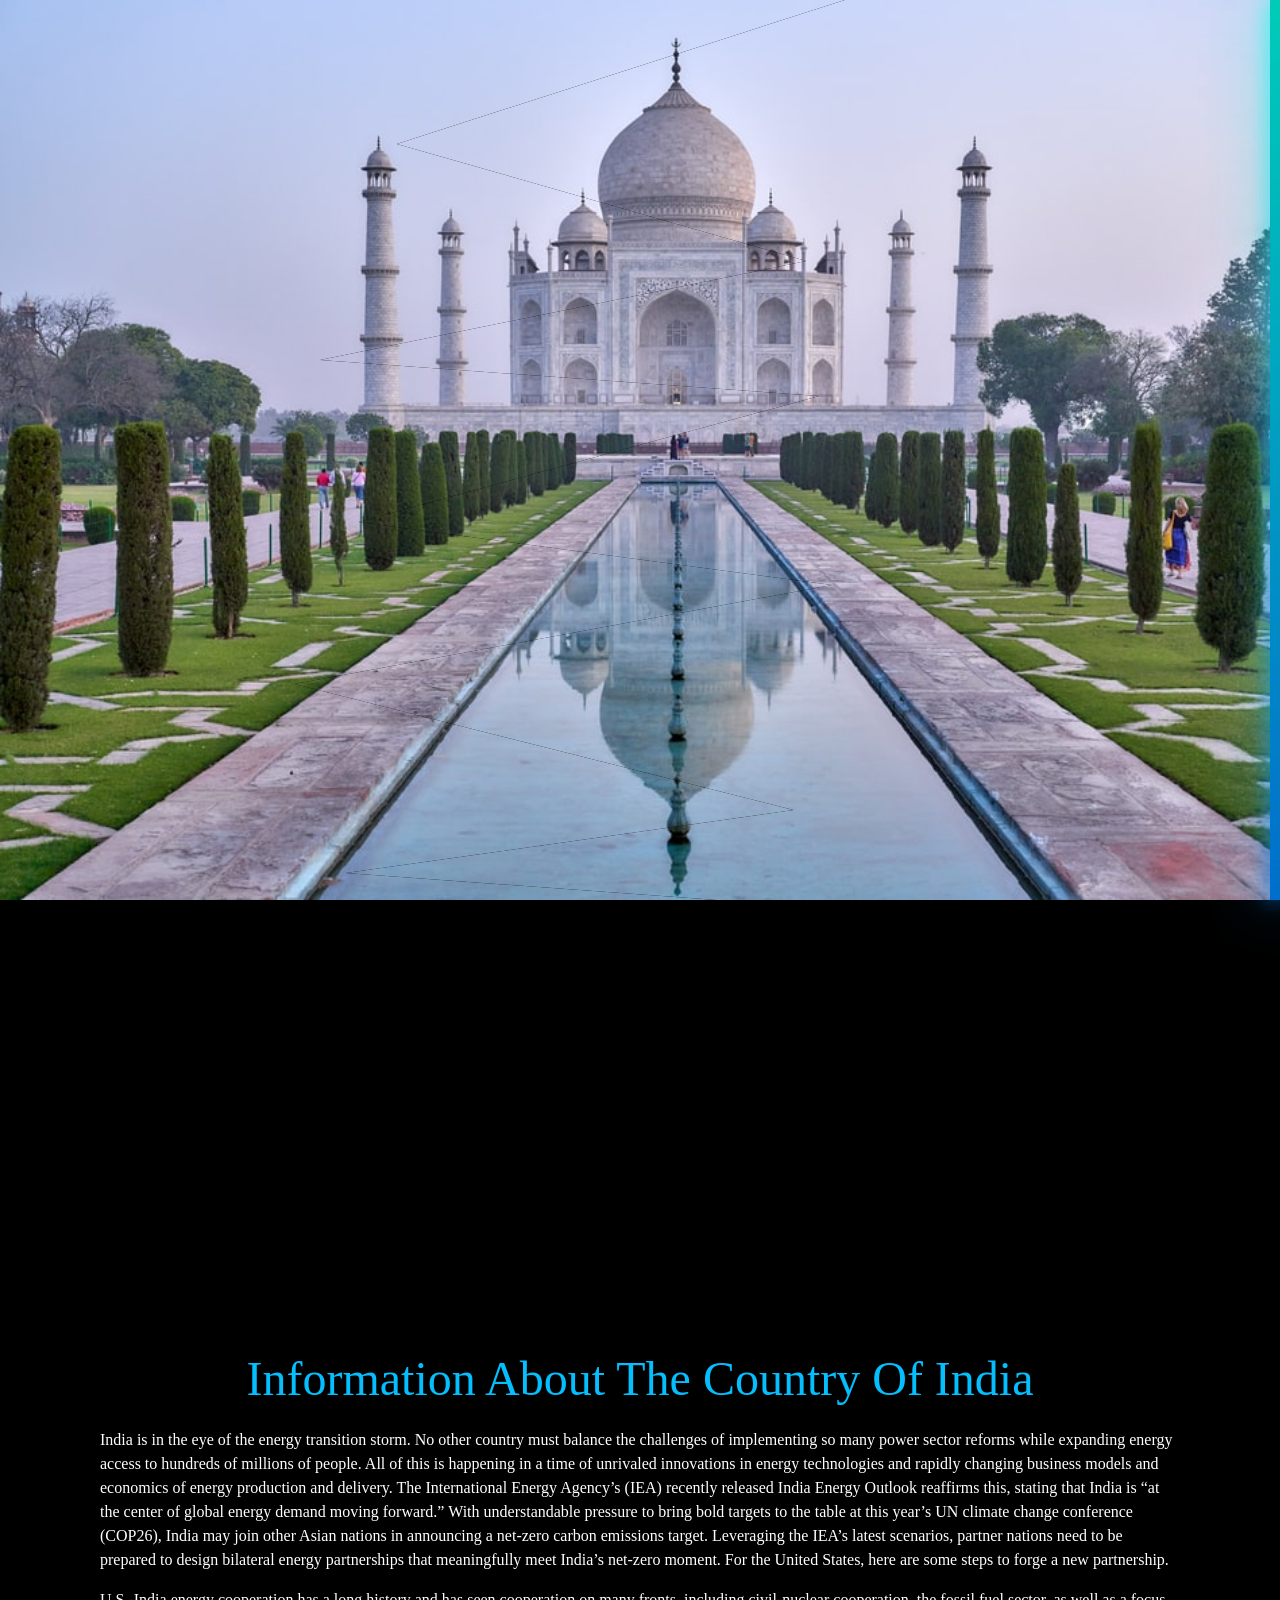
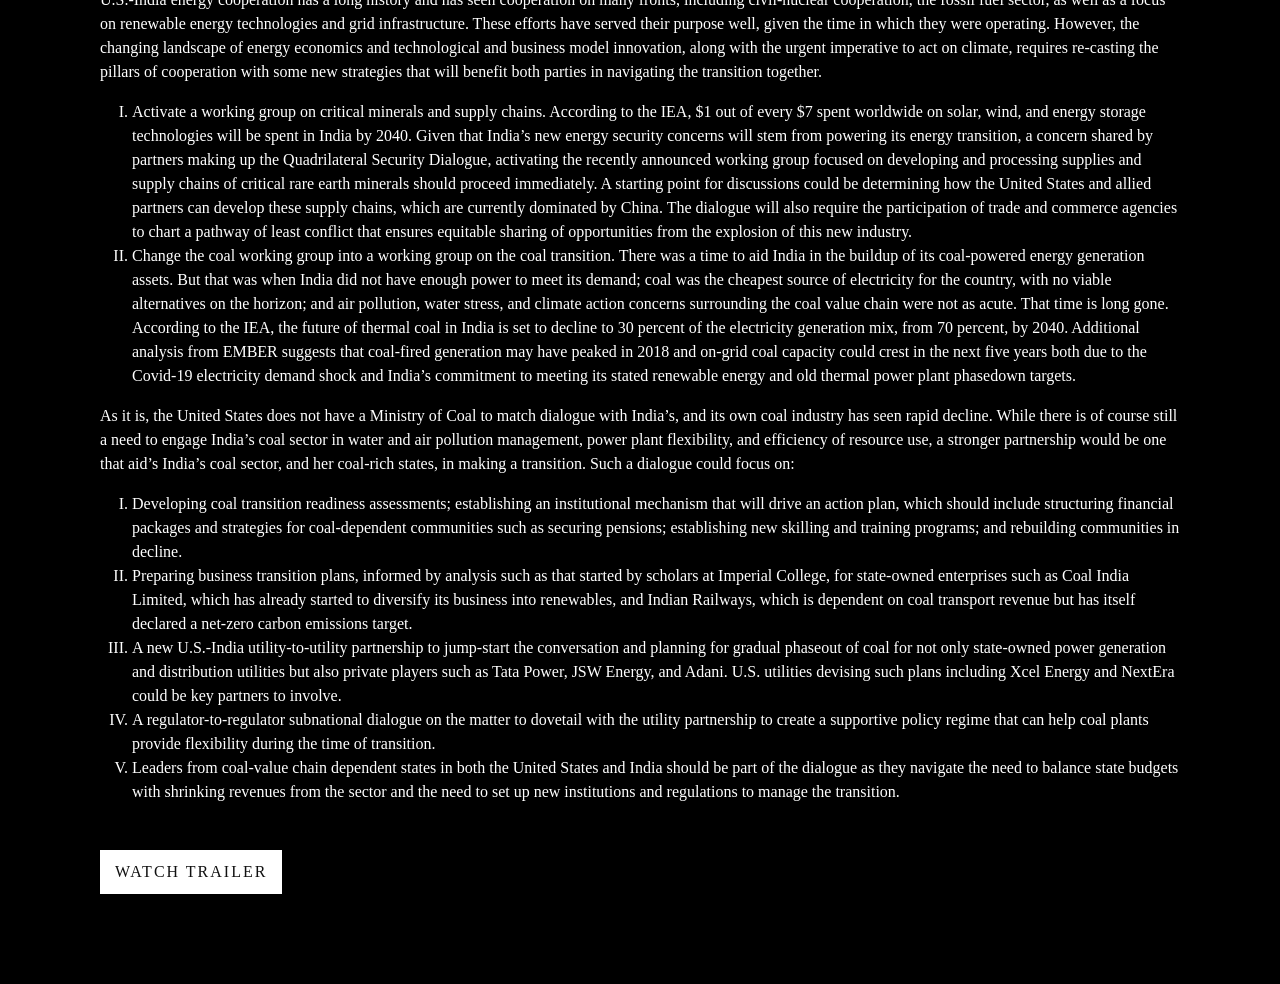
==== commit a0232516: "Update UI and improve project structure" ====
--- a/index2.html
+++ b/index2.html
@@ -41,7 +41,7 @@
                 innovation, along with the urgent imperative to act on climate, requires re-casting the pillars of
                 cooperation with some new strategies that will benefit both parties in navigating the transition
                 together.</p>
-            <ul>
+            <ol type="I">
                 <li>Activate a working group on critical minerals and supply chains. According to the IEA, $1 out of
                     every $7 spent worldwide on solar, wind, and energy storage technologies will be spent in India by
                     2040. Given that India’s new energy security concerns will stem from powering its energy transition,
@@ -62,13 +62,13 @@
                     generation may have peaked in 2018 and on-grid coal capacity could crest in the next five years both
                     due to the Covid-19 electricity demand shock and India’s commitment to meeting its stated renewable
                     energy and old thermal power plant phasedown targets.</li>
-            </ul>
+            </ol>
             <p>As it is, the United States does not have a Ministry of Coal to match dialogue with India’s, and its own
                 coal industry has seen rapid decline. While there is of course still a need to engage India’s coal
                 sector in water and air pollution management, power plant flexibility, and efficiency of resource use, a
                 stronger partnership would be one that aid’s India’s coal sector, and her coal-rich states, in making a
                 transition. Such a dialogue could focus on:</p>
-            <ul>
+            <ol type="I">
                 <li>Developing coal transition readiness assessments; establishing an institutional mechanism that will
                     drive an action plan, which should include structuring financial packages and strategies for
                     coal-dependent communities such as securing pensions; establishing new skilling and training
@@ -87,7 +87,7 @@
                 <li>Leaders from coal-value chain dependent states in both the United States and India should be part of
                     the dialogue as they navigate the need to balance state budgets with shrinking revenues from the
                     sector and the need to set up new institutions and regulations to manage the transition.</li>
-            </ul>
+            </ol>
             <a href="#" onclick="toggle();">Watch Trailer</a>
         </div>
         <div class="trailer">
--- a/css/style.css
+++ b/css/style.css
@@ -2430,6 +2430,7 @@
 .section-india #side2{
     clip-path: polygon(100% 0%, 66% 0%, 31% 16%, 63% 29%, 25% 40%, 64% 44%, 28% 58%, 65% 65%, 23% 76%, 62% 90%, 27% 97%, 56% 100%, 100% 100%);
 }
+
 .page-india .content{
     background: #000;
     color: #fff;
@@ -2437,24 +2438,53 @@
 }
 .page-india .content h2{
     position: relative;
-    font-size: 5em;
+    font-size: 3em;
     text-align: center;
     text-transform: capitalize;
     color: #04befe;
+    margin-bottom: 20px;
 }
 .page-india .content p{
     position: relative;
-    font-size: 1.4em;
+    font-size: 1em;
 }
 .page-india .content ul li{
     list-style-type: square;
     line-height: 5fr;
     margin-left: 50px;
     padding: 10px 7px;
-    font-size: 1.2rem;
+    font-size: 1rem;
     color: #cecdcd;
 }
-
+@media (max-width: 920px) {
+    .page-india .content{
+        padding: 150vh 50px 10vh;
+    }
+    .page-india .content h2{
+        font-size: 2.5em;;
+    }
+    .page-india .content p{
+        font-size: 16px;
+    }
+    .page-india .content ul li{
+        font-size: 16px;
+    }
+}
+
+@media (max-width: 600px) {
+    .page-india .content{
+        padding: 150vh 20px 10vh;
+    }
+    .page-india .content h2{
+        font-size: 2em;;
+    }
+    .page-india .content p{
+        font-size: 14px;
+    }
+    .page-india .content ul li{
+        font-size: 14px;
+    }
+}
 
 /* *************** common characteristics styling *************** */
 .page-india .content a, .section-content-paris  a, .section-thailand-content a, .section2-australia a{
@@ -2567,10 +2597,6 @@
     line-height: 1em;
     color: #111;
 }
-.section-paris .imgBx .content p{
-    font-size: 1.1em;
-    color: #111;
-}
 .section-paris input[type="radio"]{
     position: relative;
     z-index: 1000;
@@ -2607,7 +2633,7 @@
 }
 .section-content-paris h2{
     text-align: center;
-    font-size: 5em;
+    font-size: 3em;
     line-height: 1.2;
     font-weight: 500;
     color: #04befe;
@@ -2654,12 +2680,58 @@
     margin-bottom: 20px;
     margin-top: 0;
 }
+@media (max-width: 920px) {
+    .section-paris .imgBx{
+        padding: 40px;
+    }
+    .section-paris .imgBx .content h2{
+        font-size: 5em;
+    }
+    .section-content-paris{
+        padding: 60px 70px 100px;
+    }
+    .section-content-paris h2{
+        font-size: 2.5em;
+    }
+    .section-content-paris p{
+        font-size: 1.1em;
+    }
+}
 @media (max-width: 768px) {
     .section-paris .imgBx{
         padding: 40px;
     }
     .section-paris .imgBx .content h2{
         font-size: 3em;
+    }
+    .section-content-paris{
+        padding: 60px 50px 100px;
+    }
+    .section-content-paris h2{
+        font-size: 2em;
+    }
+    .section-content-paris p{
+        font-size: 16px;
+    }
+    .section-content-paris ul li{
+        font-size: 1em;
+    }
+}
+@media (max-width: 600px) {
+    .section-paris .imgBx{
+        padding: 40px;
+    }
+    .section-paris .imgBx .content h2{
+        font-size: 4em;
+    }
+    .section-content-paris{
+        padding: 60px 20px 100px;
+    }
+    .section-content-paris p{
+        font-size: 14px;
+    }
+    .section-content-paris ul li{
+        font-size: 14px;
     }
 }
 
@@ -2686,15 +2758,17 @@
     background-blend-mode: screen;
 }
 .page-thailand .section-thailand .content{
-    max-width: 700px;
+    width: 700px;
 }
 .page-thailand .section-thailand  .content h2{
     font-size: 3em;
     color: #fff;
+    display: inline-block;
 }
 .page-thailand .section-thailand .content p{
     font-size: 1.2em;
     color: #fff;
+    display: inline-block;
 }
 .page-thailand .section-thailand .wave{
     position: absolute;
@@ -2706,7 +2780,7 @@
     color: #fff;
 }
 .page-thailand .section-thailand-content h2{
-    font-size: 5em;
+    font-size: 4em;
     font-weight: 600;
     font-family: sans-serif;
     padding-bottom: 20px;
@@ -2736,10 +2810,6 @@
 .section-thailand-content.active .paragrah{
     display: block;
 }
-
-
-
-
 
 
 /* *************** start index3 styling *************** */
@@ -2851,4 +2921,78 @@
 }
 .section2-australia.active .paragrah{
     display: block;
+}
+
+@media (max-width: 920px) {
+    .page-thailand .section-thailand, .section-australia.section2-australia{
+        padding: 100px 60px;
+    }
+    .page-thailand .section-thailand .content{
+        width: 100%;
+    }
+    .page-thailand .section-thailand-content{
+        margin: 20px 50px;
+    }
+    .page-thailand .section-thailand-content h2, .section2-australia h2{
+        font-size: 3em;
+    }
+    .page-thailand .section-thailand-content h3, .section2-australia h3{
+        font-size: 2em;
+    }
+    .page-thailand .section-thailand-content p{
+        font-size: 1.3em;
+    }
+    .page-thailand .section-thailand-content .land, .section2-australia .land{
+        font-size: 1.1em;
+    }
+    .section-australia h1{
+        font-size: 6em;
+    }
+}
+@media (max-width: 768px) {
+    .page-thailand .section-thailand, .section-australia.section2-australia{
+        padding: 150px 40px 40px;
+    }
+    .page-thailand .section-thailand  .content h2, .section2-australia h2{
+        font-size: 2em;
+    }
+    .page-thailand .section-thailand .content p, .section2-australia p{
+        font-size: 1em;
+    }
+    .page-thailand .section-thailand-content{
+        margin: 20px 20px;
+    }
+    .page-thailand .section-thailand-content h2{
+        font-size: 2.5em;
+    }
+    .page-thailand .section-thailand-content h3, .section2-australia h3{
+        font-size: 1.5em;
+    }
+    .page-thailand .section-thailand-content p{
+        font-size: 1.1em;
+    }
+    .page-thailand .section-thailand-content .land, .section2-australia .land{
+        font-size: 1em;
+        padding-left: 15px;
+    }
+    .section-australia h1{
+        font-size: 5em;
+    }
+}
+@media (max-width: 600px) {
+    .page-thailand .section-thailand, .section-australia.section2-australia{
+        padding: 170px 20px 40px;
+    }
+    .page-thailand .section-thailand  .content h2, .section2-australia h2{
+        font-size: 2em;
+    }
+    .page-thailand .section-thailand-content h3{
+        font-size: 1.5em;
+    }
+    .page-thailand .section-thailand-content p{
+        font-size: 1.1em;
+    }
+    .section-australia h1{
+        font-size: 4em;
+    }
 }
